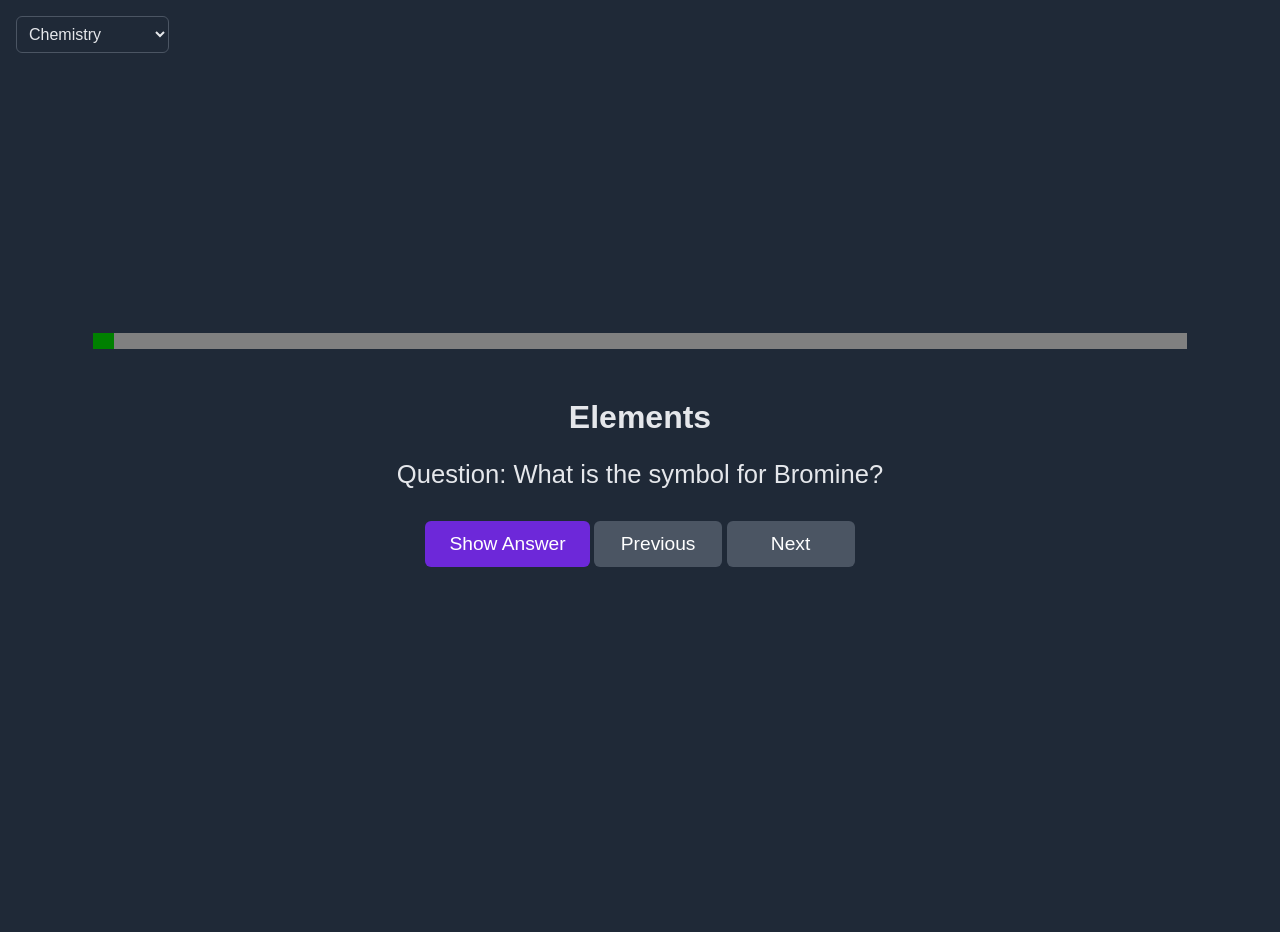
==== study/index.html @ 9c30f608 "Update index.html" ====
<!DOCTYPE html>
<html lang="en">
<head>
    <meta charset="UTF-8">
    <meta name="viewport" content="width=device-width, initial-scale=1.0">
    <title>Flashcards</title>
    <style>
        :root{
            margin: 0;
            padding: 0;
            overflow: hidden;
        }
        body {
            background-color: #111827;
            color: #E5E7EB;
            font-family: sans-serif;
            margin: 0;
            padding: 0;
            display: flex;
            justify-content: center;
            align-items: center;
            height: 100vh;
        }

        #flashcard {
            width: 100%;
            height: 100%;
            display: flex;
            flex-direction: column;
            justify-content: center;
            align-items: center;
            background-color: #1F2937;
            padding: 2rem;
        }

        #progress {
            width: 90%;
            height: 1rem;
            background-color: #6D28D9;
            border-radius: 9999px;
            margin-bottom: 1.5rem;
        }

        #section {
            font-size: 2.5vw;
            font-weight: 600;
            margin-bottom: 1.5rem;
            text-align: center;
        }

        #question, #answer {
            font-size: 2vw;
            text-align: left;
            margin-bottom: 2rem;
            max-width: 80%;
        }

        .button-container {
            display: flex;
            justify-content: center;
            gap: 1rem;
            flex-wrap: wrap;
            width: 90%;
        }

        button {
            font-size: 1.5vw;
            padding: 0.75rem 1.5rem;
            border: none;
            border-radius: 0.375rem;
            cursor: pointer;
            min-width: 8rem;
        }

        #showAnswerBtn {
            background-color: #6D28D9;
            color: white;
        }

        #showAnswerBtn:hover {
            background-color: #1E40AF;
        }

        button:not(#showAnswerBtn) {
            background-color: #4B5563;
            color: white;
        }

        button:not(#showAnswerBtn):hover {
            background-color: #6B7280;
        }

        /* Aspect Ratio for Mobile */
        @media (aspect-ratio: 1/1), (max-aspect-ratio: 1/1) {
            #section {
                font-size: 5vw;
            }

            #question, #answer {
                font-size: 4vw;
            }

            .button-container {
                flex-direction: column;
                gap: 1rem;
                width: 100%;
            }

            button {
                font-size: 4vw;
                width: 100%;
            }
        }

        /* New styles for the dropdown menu */
        #deckSelector {
            position: fixed;
            top: 1rem;
            left: 1rem;
            z-index: 1000;
            background-color: #1F2937;
            color: #E5E7EB;
            padding: 0.5rem;
            border: 1px solid #4B5563;
            border-radius: 0.375rem;
            font-size: 1rem;
        }
    </style>
</head>
<body>

<!-- Add the dropdown menu -->
<select id="deckSelector" onchange="changeDeck(this.value)"></select>

<div id="flashcard">
    <progress id="progress" value="0" max="100"></progress>

    <h2 id="section">Section Title</h2>
    <div id="question">This is a sample question. What is the answer?</div>
    <div id="answer" style="display: none;">This is the answer to the question.</div>

    <div>
        <button id="showAnswerBtn" onclick="showAnswer()" tabindex="-1">Show Answer</button>
        <button onclick="prevCard()" tabindex="-2">Previous</button>
        <button onclick="nextCard()" tabindex="-3">Next</button>
    </div>
</div>
    <script src="flashcards.js"></script>
    <script>
        var keyDown = false
        var currentCard = 0;
        var selectedFlashcards = [];
        var defaultSet = "chemistry"

        function getFlashcardCategoryFromURL() {
            const params = new URLSearchParams(window.location.search);
            return params.get('deck') || defaultSet;
        }

        function shuffleArray(array) {
            for (let i = array.length - 1; i > 0; i--) {
                const j = Math.floor(Math.random() * (i + 1));
                [array[i], array[j]] = [array[j], array[i]];
            }
        }

        function renderCard() {
            if (selectedFlashcards.length === 0) return;

            var card = selectedFlashcards[currentCard];
            document.getElementById("section").innerHTML = card.section;
            document.getElementById("question").innerHTML = "Question: " + card.question;
            document.getElementById("answer").innerHTML = "Answer: " + card.answer;
            document.getElementById("answer").style.display = "none";
            document.getElementById("showAnswerBtn").style.display = "inline-block";

            updateProgressBar();
        }

        function showAnswer() {
            document.getElementById("answer").style.display = "block";
            document.getElementById("showAnswerBtn").style.display = "none";
        }

        function nextCard() {
            if (currentCard < selectedFlashcards.length - 1) {
                currentCard++;
                renderCard();
            }
        }

        function prevCard() {
            if (currentCard > 0) {
                currentCard--;
                renderCard();
            }
        }

        function updateProgressBar() {
            var progressElement = document.getElementById("progress");
            var progressValue = ((currentCard + 1) / selectedFlashcards.length) * 100;
            progressElement.value = progressValue;
        }

        function populateDeckSelector() {
            const deckSelector = document.getElementById('deckSelector');
            for (const deck in flashcards) {
                const option = document.createElement('option');
                option.value = deck;
                option.textContent = deck.charAt(0).toUpperCase() + deck.slice(1); // Capitalize first letter
                deckSelector.appendChild(option);
            }
            deckSelector.value = getFlashcardCategoryFromURL();
        }

        function changeDeck(deck) {
            const url = new URL(window.location);
            url.searchParams.set('deck', deck);
            window.history.pushState({}, '', url);
            initializeFlashcards();
        }

        function initializeFlashcards() {
            const flashcardCategory = getFlashcardCategoryFromURL();

            if (flashcardCategory && flashcards[flashcardCategory]) {
                selectedFlashcards = [...flashcards[flashcardCategory]]; // Create a copy of the array
                shuffleArray(selectedFlashcards);
                shuffleArray(selectedFlashcards);
                shuffleArray(selectedFlashcards);
                currentCard = 0; // Reset to the first card when changing decks
            } else {
                alert('Flashcard category not found!');
                return;
            }

            renderCard();
        }

        document.addEventListener("keydown", (e) => {
            if (!keyDown){
                keyDown = true;
                if (e.key == " ") {
                    e.preventDefault();
                    if (document.getElementById("answer").style.display != "block") {
                        showAnswer();
                        return;
                    } else {
                        nextCard();
                        return;
                    }
                } else if (e.key == "ArrowLeft") {
                    e.preventDefault();
                    prevCard();
                    return;
                } else if (e.key == "ArrowRight") {
                    e.preventDefault();
                    nextCard();
                    return;
                }
            }
        });

        document.addEventListener("keyup",(e) => {
            keyDown = false
        });

        window.onload = function() {
            populateDeckSelector();
            initializeFlashcards();
        };
    </script>

</body>
</html>
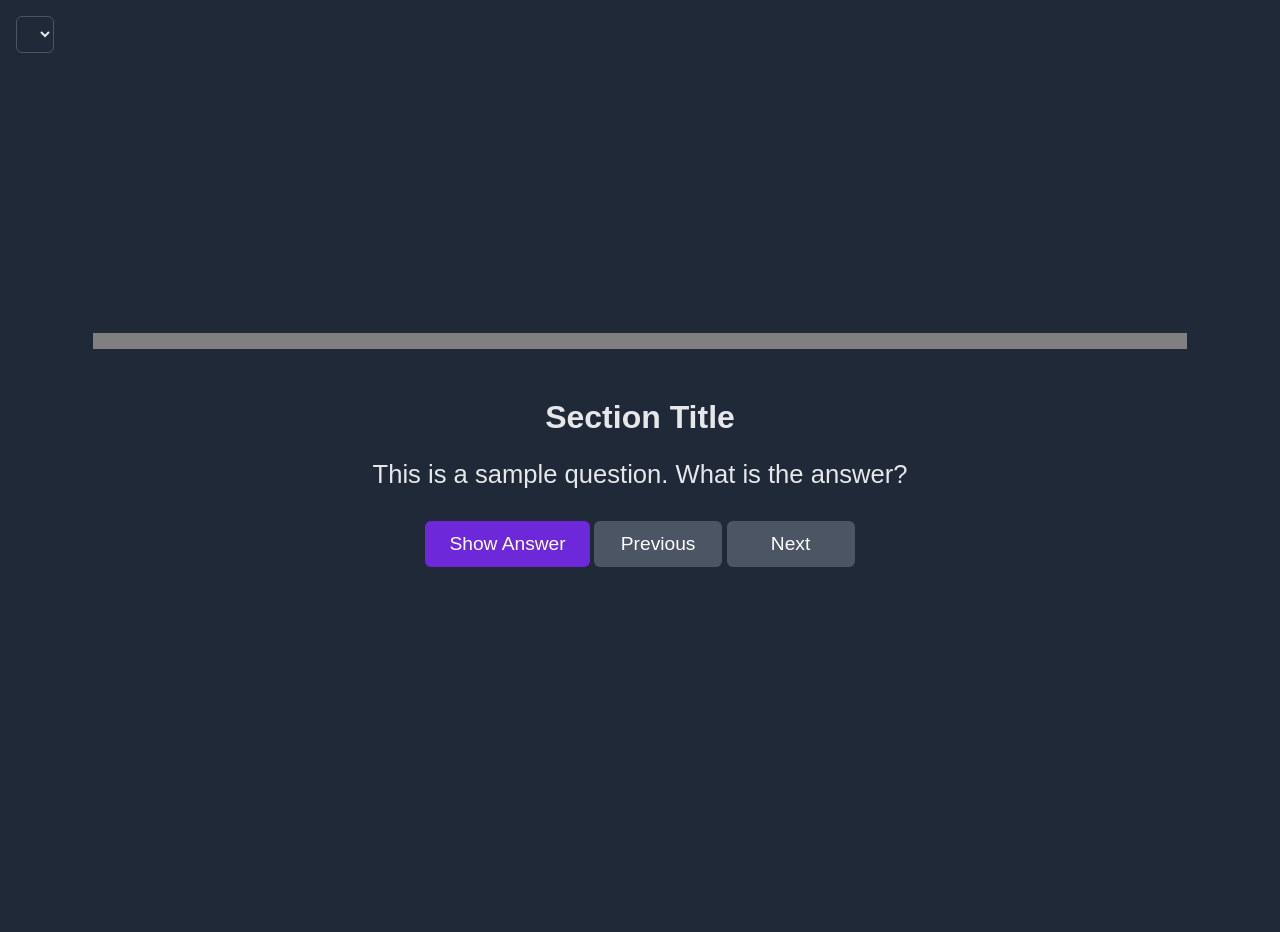
==== commit 7fc9c37f: "Update index.html" ====
--- a/study/index.html
+++ b/study/index.html
@@ -199,6 +199,7 @@
         function updateProgressBar() {
             var progressElement = document.getElementById("progress");
             var progressValue = ((currentCard + 1) / selectedFlashcards.length) * 100;
+            console.log(`${currentCard+1}/${selectedFlashcards.length}`)
             progressElement.value = progressValue;
         }
 
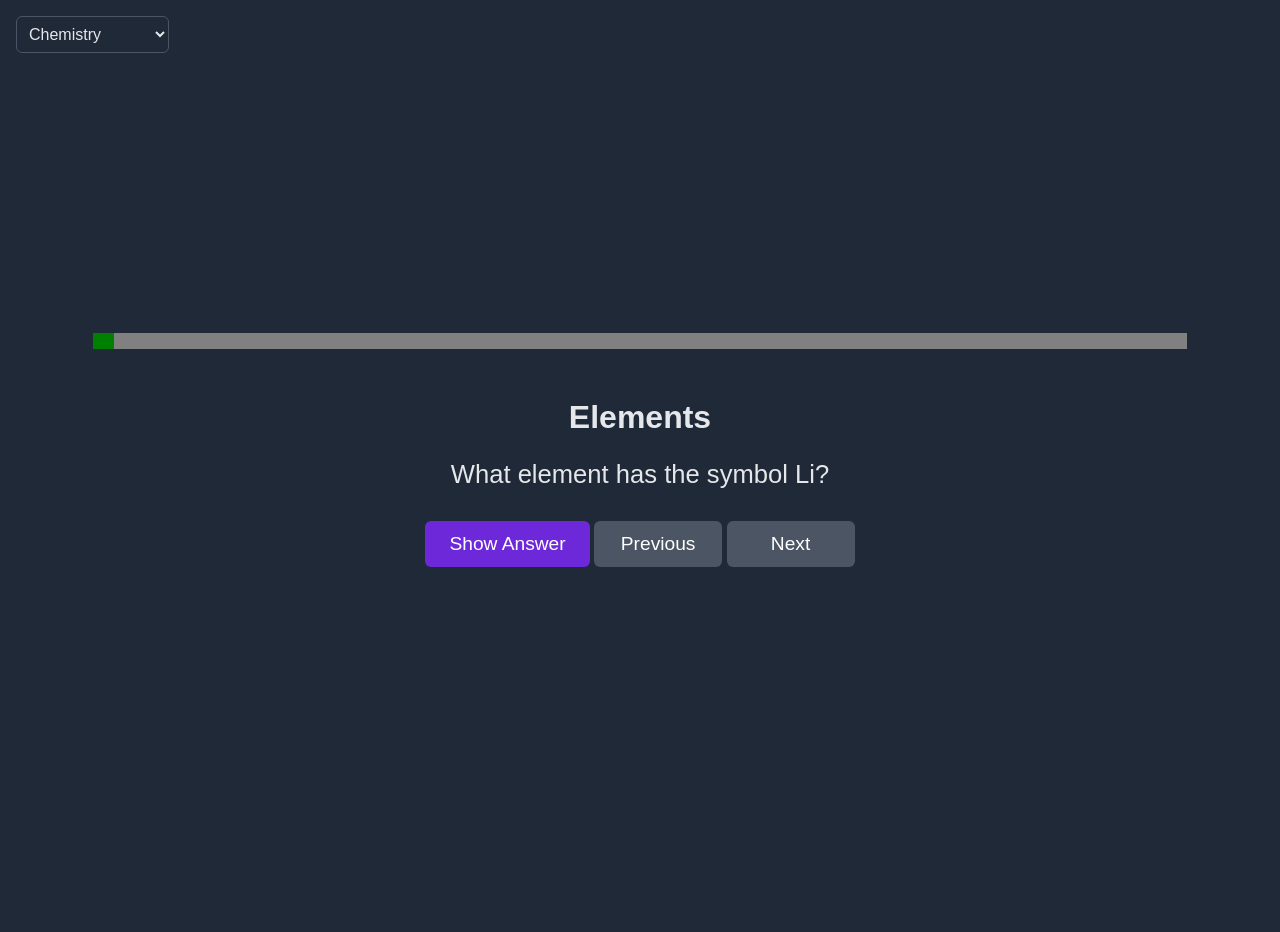
==== commit 34d38d9d: "improved presentation" ====
--- a/study/index.html
+++ b/study/index.html
@@ -169,8 +169,8 @@
 
             var card = selectedFlashcards[currentCard];
             document.getElementById("section").innerHTML = card.section;
-            document.getElementById("question").innerHTML = "Question: " + card.question;
-            document.getElementById("answer").innerHTML = "Answer: " + card.answer;
+            document.getElementById("question").innerHTML = card.question;
+            document.getElementById("answer").innerHTML = card.answer;
             document.getElementById("answer").style.display = "none";
             document.getElementById("showAnswerBtn").style.display = "inline-block";
 
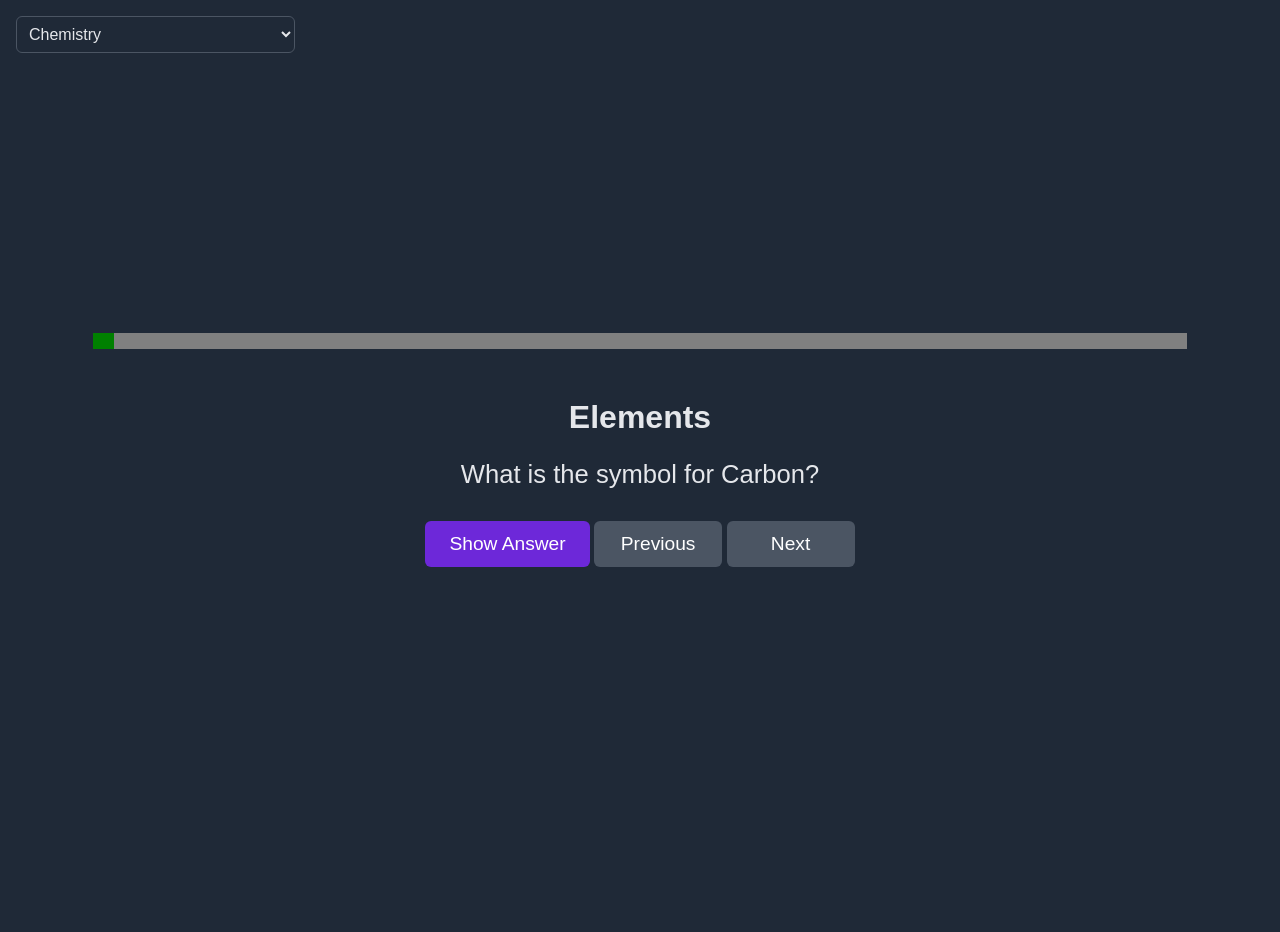
==== commit 87e4a5e6: "Update index.html" ====
--- a/study/index.html
+++ b/study/index.html
@@ -4,6 +4,7 @@
     <meta charset="UTF-8">
     <meta name="viewport" content="width=device-width, initial-scale=1.0">
     <title>Flashcards</title>
+    <link rel="manifest" href="./manifest.json" />
     <style>
         :root{
             margin: 0;
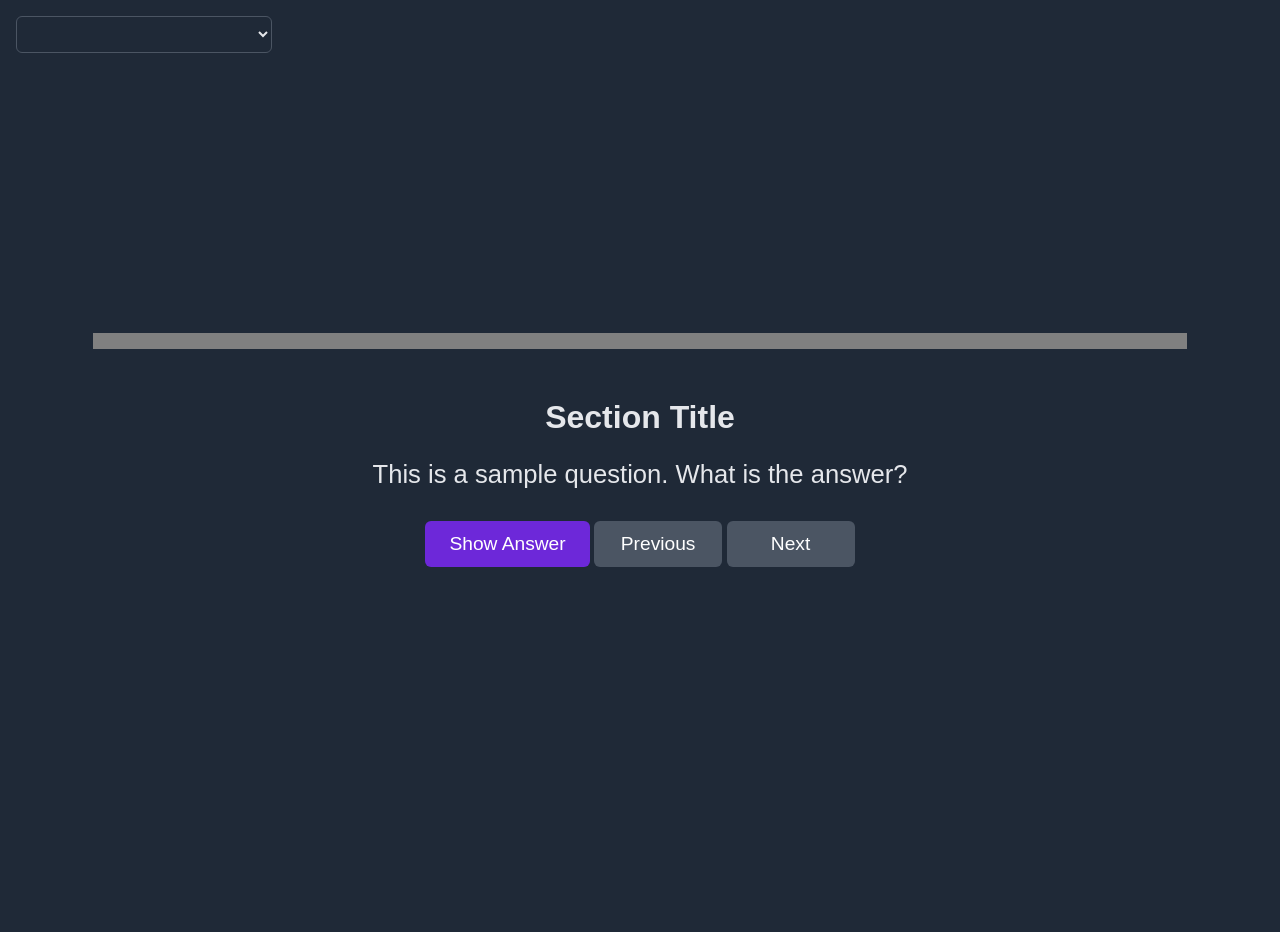
==== commit b462474c: "improved defaulting" ====
--- a/study/index.html
+++ b/study/index.html
@@ -1,16 +1,18 @@
 <!DOCTYPE html>
 <html lang="en">
+
 <head>
     <meta charset="UTF-8">
     <meta name="viewport" content="width=device-width, initial-scale=1.0">
     <title>Flashcards</title>
     <link rel="manifest" href="./manifest.json" />
     <style>
-        :root{
+        :root {
             margin: 0;
             padding: 0;
             overflow: hidden;
         }
+
         body {
             background-color: #111827;
             color: #E5E7EB;
@@ -49,7 +51,8 @@
             text-align: center;
         }
 
-        #question, #answer {
+        #question,
+        #answer {
             font-size: 2vw;
             text-align: left;
             margin-bottom: 2rem;
@@ -92,12 +95,14 @@
         }
 
         /* Aspect Ratio for Mobile */
-        @media (aspect-ratio: 1/1), (max-aspect-ratio: 1/1) {
+        @media (aspect-ratio: 1/1),
+        (max-aspect-ratio: 1/1) {
             #section {
                 font-size: 5vw;
             }
 
-            #question, #answer {
+            #question,
+            #answer {
                 font-size: 4vw;
             }
 
@@ -128,30 +133,31 @@
         }
     </style>
 </head>
+
 <body>
 
-<!-- Add the dropdown menu -->
-<select id="deckSelector" onchange="changeDeck(this.value)"></select>
-
-<div id="flashcard">
-    <progress id="progress" value="0" max="100"></progress>
-
-    <h2 id="section">Section Title</h2>
-    <div id="question">This is a sample question. What is the answer?</div>
-    <div id="answer" style="display: none;">This is the answer to the question.</div>
-
-    <div>
-        <button id="showAnswerBtn" onclick="showAnswer()" tabindex="-1">Show Answer</button>
-        <button onclick="prevCard()" tabindex="-2">Previous</button>
-        <button onclick="nextCard()" tabindex="-3">Next</button>
+    <!-- Add the dropdown menu -->
+    <select id="deckSelector" onchange="changeDeck(this.value)"></select>
+
+    <div id="flashcard">
+        <progress id="progress" value="0" max="100"></progress>
+
+        <h2 id="section">Section Title</h2>
+        <div id="question">This is a sample question. What is the answer?</div>
+        <div id="answer" style="display: none;">This is the answer to the question.</div>
+
+        <div>
+            <button id="showAnswerBtn" onclick="showAnswer()" tabindex="-1">Show Answer</button>
+            <button onclick="prevCard()" tabindex="-2">Previous</button>
+            <button onclick="nextCard()" tabindex="-3">Next</button>
+        </div>
     </div>
-</div>
     <script src="flashcards.js"></script>
     <script>
         var keyDown = false
         var currentCard = 0;
         var selectedFlashcards = [];
-        var defaultSet = "chemistry"
+        var defaultSet = Object.values(flashcards)[0];
 
         function getFlashcardCategoryFromURL() {
             const params = new URLSearchParams(window.location.search);
@@ -163,7 +169,9 @@
                 const j = Math.floor(Math.random() * (i + 1));
                 [array[i], array[j]] = [array[j], array[i]];
             }
-        }
+            return array; // Return the shuffled array
+        }
+
 
         function renderCard() {
             if (selectedFlashcards.length === 0) return;
@@ -200,7 +208,7 @@
         function updateProgressBar() {
             var progressElement = document.getElementById("progress");
             var progressValue = ((currentCard + 1) / selectedFlashcards.length) * 100;
-            console.log(`${currentCard+1}/${selectedFlashcards.length}`)
+            console.log(`${currentCard + 1}/${selectedFlashcards.length}`)
             progressElement.value = progressValue;
         }
 
@@ -227,9 +235,7 @@
 
             if (flashcardCategory && flashcards[flashcardCategory]) {
                 selectedFlashcards = [...flashcards[flashcardCategory]]; // Create a copy of the array
-                shuffleArray(selectedFlashcards);
-                shuffleArray(selectedFlashcards);
-                shuffleArray(selectedFlashcards);
+                selectedFlashcards = shuffleArray(shuffleArray(shuffleArray(shuffleArray(selectedFlashcards))));
                 currentCard = 0; // Reset to the first card when changing decks
             } else {
                 alert('Flashcard category not found!');
@@ -240,7 +246,7 @@
         }
 
         document.addEventListener("keydown", (e) => {
-            if (!keyDown){
+            if (!keyDown) {
                 keyDown = true;
                 if (e.key == " ") {
                     e.preventDefault();
@@ -263,15 +269,16 @@
             }
         });
 
-        document.addEventListener("keyup",(e) => {
+        document.addEventListener("keyup", (e) => {
             keyDown = false
         });
 
-        window.onload = function() {
+        window.onload = function () {
             populateDeckSelector();
             initializeFlashcards();
         };
     </script>
 
 </body>
-</html>
+
+</html>
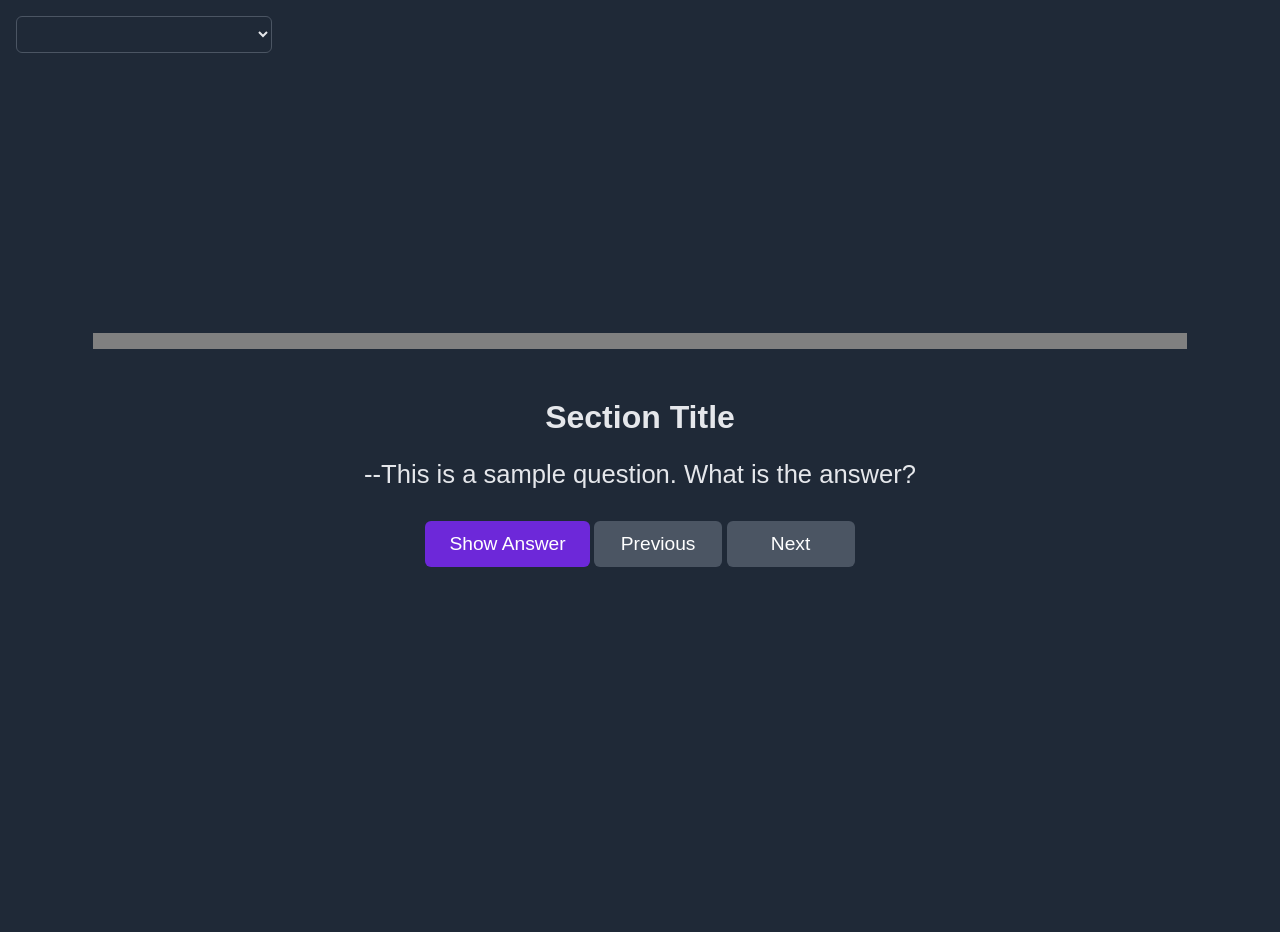
==== commit f8bffea1: "added a test string" ====
--- a/study/index.html
+++ b/study/index.html
@@ -143,7 +143,7 @@
         <progress id="progress" value="0" max="100"></progress>
 
         <h2 id="section">Section Title</h2>
-        <div id="question">This is a sample question. What is the answer?</div>
+        <div id="question">--This is a sample question. What is the answer?</div>
         <div id="answer" style="display: none;">This is the answer to the question.</div>
 
         <div>
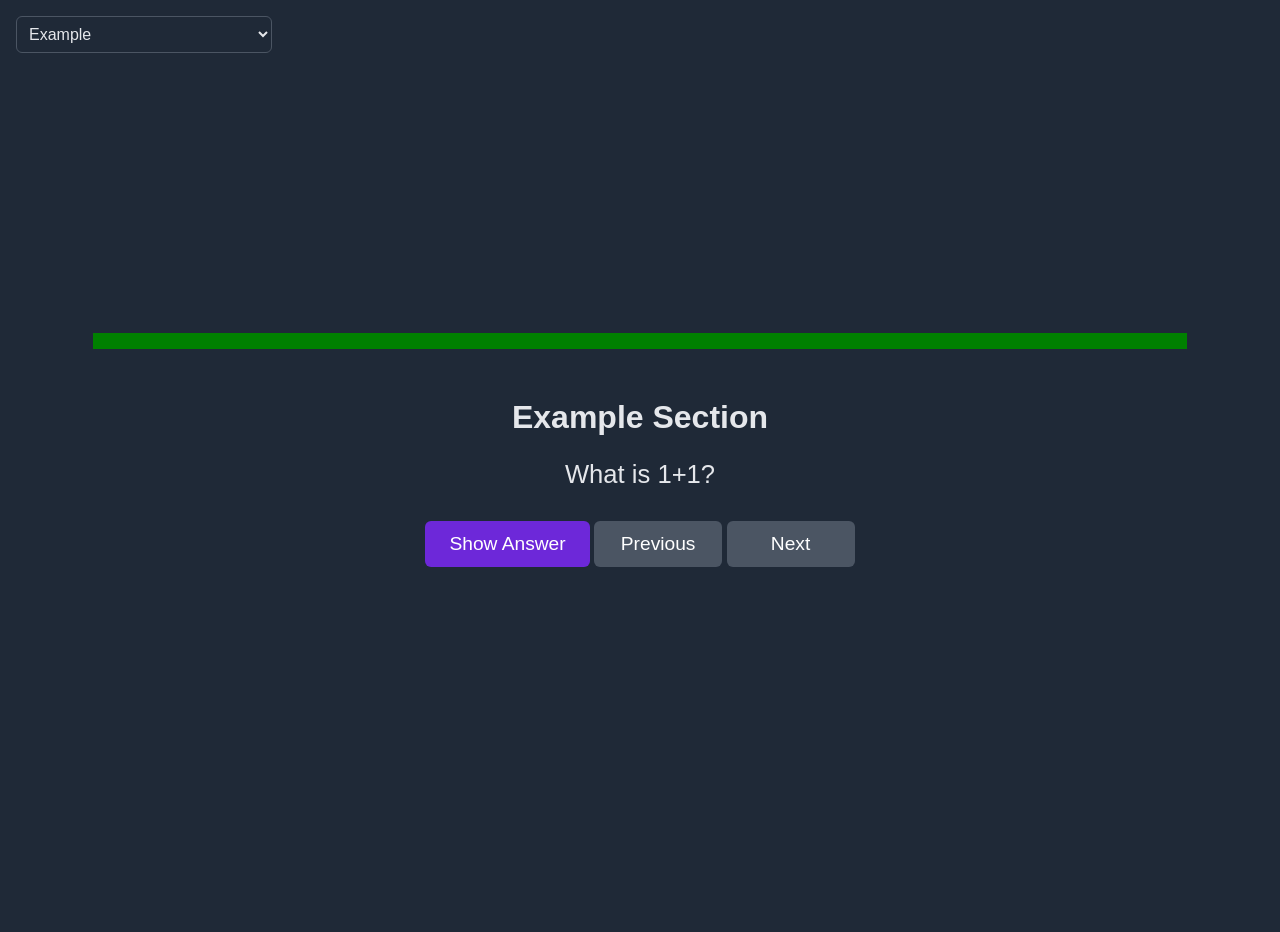
==== commit f0fa9fe1: "fixed defaulting logic" ====
--- a/study/index.html
+++ b/study/index.html
@@ -157,7 +157,7 @@
         var keyDown = false
         var currentCard = 0;
         var selectedFlashcards = [];
-        var defaultSet = Object.values(flashcards)[0];
+        var defaultSet = Object.keys(flashcards)[0];
 
         function getFlashcardCategoryFromURL() {
             const params = new URLSearchParams(window.location.search);
